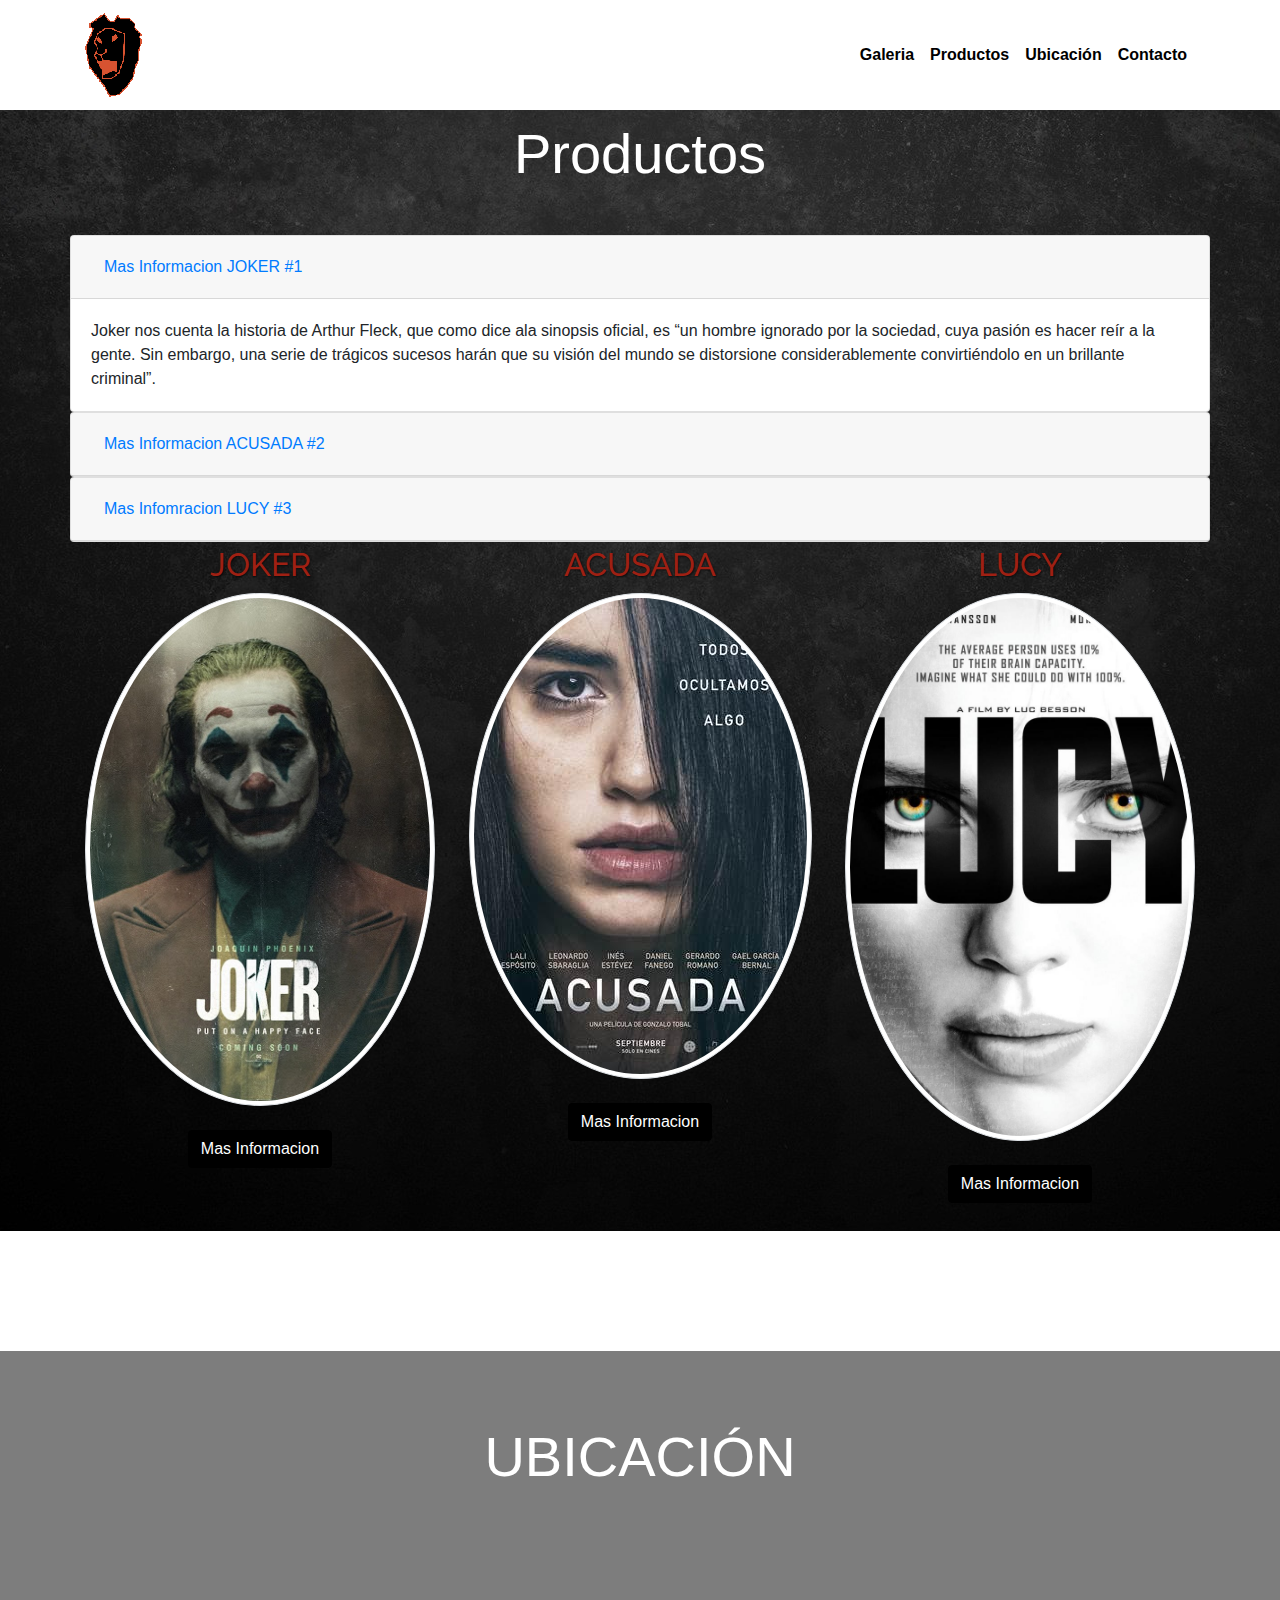
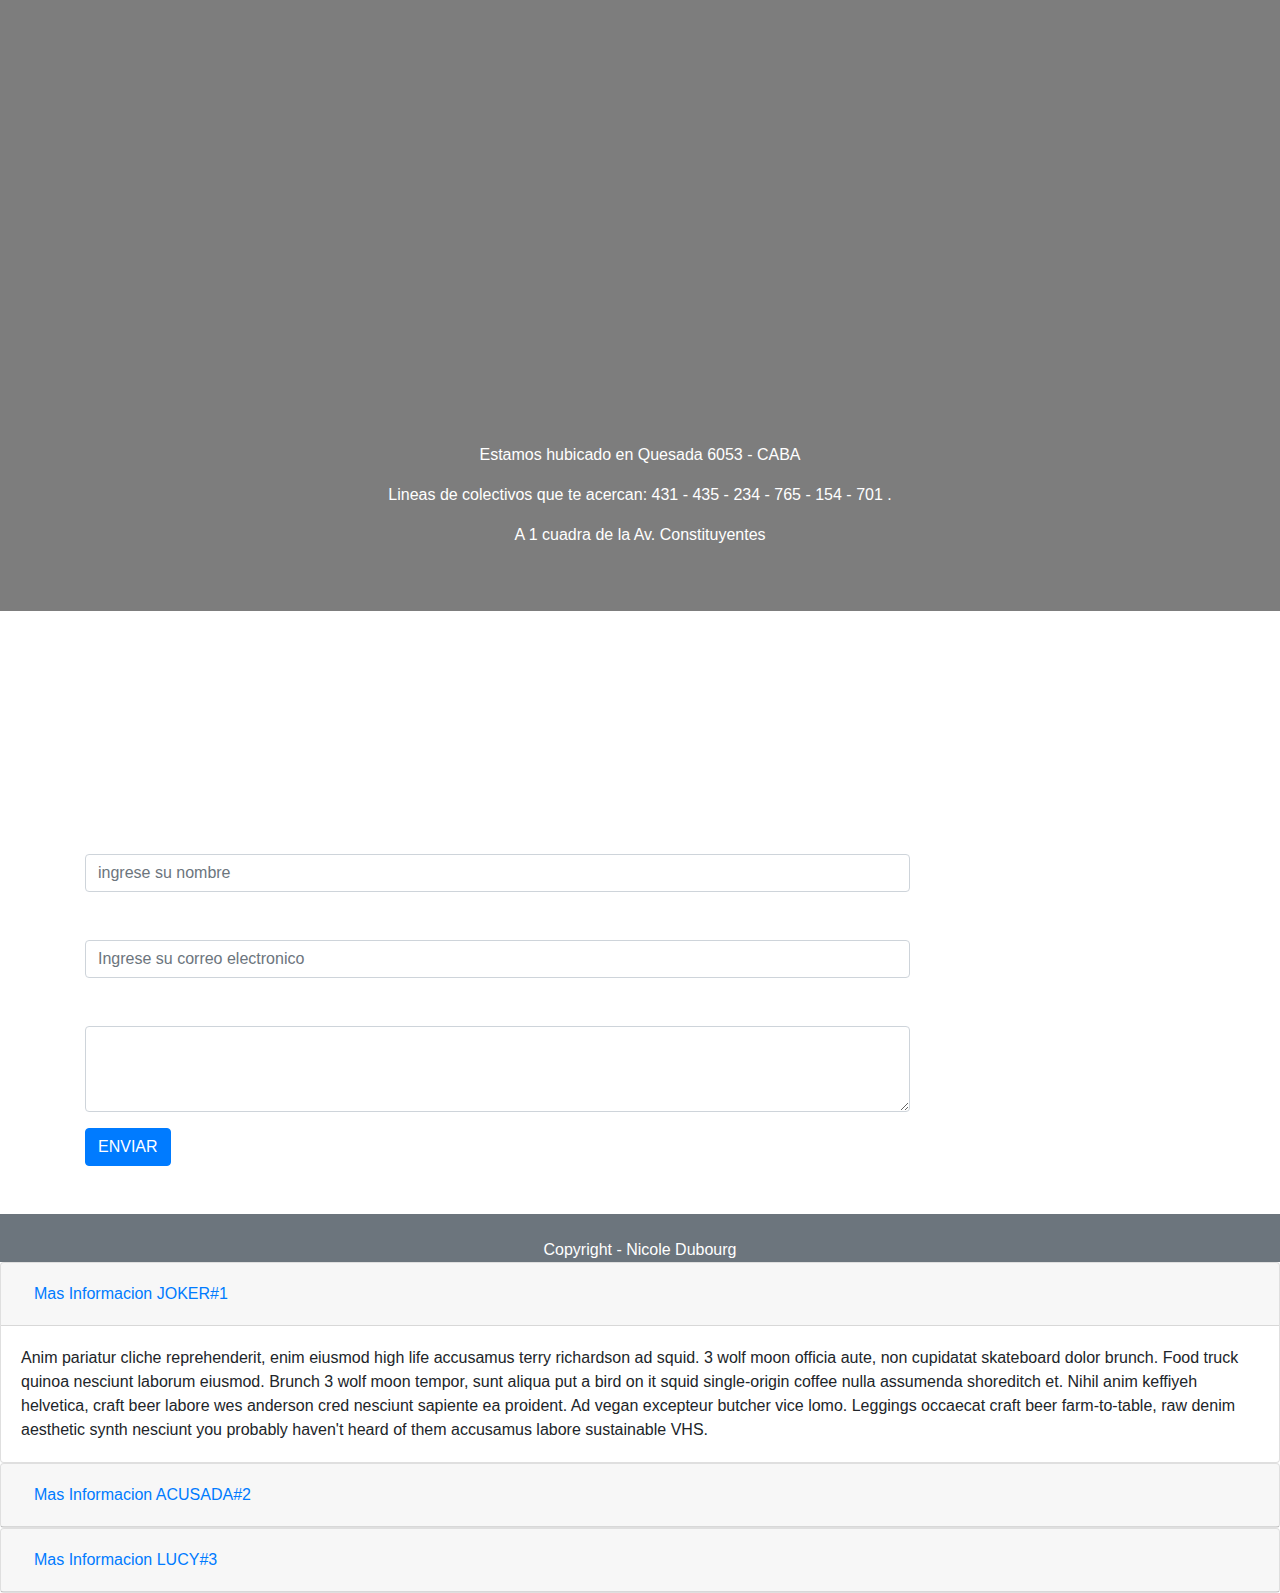
==== TP 2 Dubourg/index.html @ bc52ff9c "Add files via upload" ====
<!DOCTYPE html>
<html lang="en">

<head>
    <meta charset="UTF-8">
    <title>Cinema Produccion</title>
    <meta name="viewport" content="width=device-width, initial-scale=1, shrink-to-fit=no">
    <!-- Bootstrap CSS -->
    <link rel="stylesheet" href="css/bootstrap.min.css">



    <link href="https://fonts.googleapis.com/css?family=Raleway&display=swap" rel="stylesheet">

    <!-- Link to your css file -->
    <link rel="stylesheet" href="estilos.css">

</head>

<body>
    <header>
        <nav class="navbar navbar-expand-md navbar-light bg-dark fixed-top">
            <div class="container">
                <a class="navbar-brand" href="#">
                    <img class="img-fluid" src="imagenes/logo.png" alt="">

                </a>
                <button class="navbar-toggler" type="button" data-toggle="collapse" data-target="#navbarResponsive" aria-controls="navbarResponsive" aria-expanded="false" aria-label="Toggle navigation">
                    <span class="navbar-toggler-icon"></span>
                </button>
                <div class="collapse navbar-collapse" id="navbarResponsive">
                    <ul class="navbar-nav ml-auto">
                        <li class="nav-item">
                            <a class="nav-link" href="#carousel">Galeria</a>
                        </li>
                        <li class="nav-item">
                            <a class="nav-link" href="#productos">Productos</a>
                        </li>
                        <li class="nav-item">
                            <a class="nav-link" href="#ubicacion">Ubicación</a>
                        </li>
                        <li class="nav-item">
                            <a class="nav-link" href="#contacto">Contacto</a>
                        </li>
                    </ul>
                </div>
            </div>
        </nav>
    </header>




    <!------------------------------------------------------- SLIDER ----------------------------------------------------------->

    <div id="carousel" class="carousel slide" data-ride="carousel">
        <ol class="carousel-indicators">
            <li data-target="#carousel" data-slide-to="0" class="active"></li>
            <li data-target="#carousel" data-slide-to="1"></li>
            <li data-target="#carousel" data-slide-to="2"></li>
            <li data-target="#carousel" data-slide-to="3"></li>
            <li data-target="#carousel" data-slide-to="4"></li>
            <li data-target="#carousel" data-slide-to="5"></li>
            <li data-target="#carousel" data-slide-to="6"></li>
            <li data-target="#carousel" data-slide-to="7"></li>
        </ol>
        <div class="carousel-inner">
            <div class="carousel-item active">
                <img class="d-block w-100" src="imagenes/slider/1.png" alt="First slide">
                <div class="carousel-caption d-none d-md-block">

                </div>
            </div>
            <div class="carousel-item">
                <img class="d-block w-100" src="imagenes/slider/2.png" alt="Second slide">
                <div class="carousel-caption d-none d-md-block">

                </div>
            </div>
            <div class="carousel-item">
                <img class="d-block w-100" src="imagenes/slider/3.png" alt="Third slide">
                <div class="carousel-caption d-none d-md-block">

                </div>
            </div>

            <div class="carousel-item">
                <img class="d-block w-100" src="imagenes/slider/4.png" alt="Third slide">
                <div class="carousel-caption d-none d-md-block">

                </div>
            </div>
            <div class="carousel-item">
                <img class="d-block w-100" src="imagenes/slider/5.png" alt="Third slide">
                <div class="carousel-caption d-none d-md-block">

                </div>
            </div>
            <div class="carousel-item">
                <img class="d-block w-100" src="imagenes/slider/6.png" alt="Third slide">
                <div class="carousel-caption d-none d-md-block">

                </div>
            </div>
            <div class="carousel-item">
                <img class="d-block w-100" src="imagenes/slider/7.png" alt="Third slide">
                <div class="carousel-caption d-none d-md-block">

                </div>
            </div>
            <div class="carousel-item">
                <img class="d-block w-100" src="imagenes/slider/8.png" alt="Third slide">
                <div class="carousel-caption d-none d-md-block">

                </div>
            </div>
            <div class="carousel-item">
                <img class="d-block w-100" src="imagenes/slider/9.png" alt="Third slide">
                <div class="carousel-caption d-none d-md-block">

                </div>
            </div>
        </div>
        <a class="carousel-control-prev" href="#carousel" role="button" data-slide="prev">
            <span class="carousel-control-prev-icon" aria-hidden="true"></span>
            <span class="sr-only">Previous</span>
        </a>
        <a class="carousel-control-next" href="#carousel" role="button" data-slide="next">
            <span class="carousel-control-next-icon" aria-hidden="true"></span>
            <span class="sr-only">Next</span>
        </a>
    </div>

    <!-------------------------------------------------------------------------------------------------------------------------->



    <main>


        <!------------------------------------------------------- Productos -------------------------------------------------------->
        <section id="productos">
            <div class="container mb-5 pb-5">
                <div class="row mt-5">
                    <div class="col mt-5">
                        <h1 class="display-4 mb-5 text-center ">Productos</h1>
                    </div>
                </div>


                <div class="row">

                    <div id="accordion">
                        <div class="card">
                          <div class="card-header" id="headingOne">
                            <h5 class="mb-0">
                              <button class="btn btn-link" data-toggle="collapse" data-target="#collapseOne" aria-expanded="true" aria-controls="collapseOne">
                                Mas Informacion JOKER #1
                              </button>
                            </h5>
                          </div>
                      
                          <div id="collapseOne" class="collapse show" aria-labelledby="headingOne" data-parent="#accordion">
                            <div class="card-body">
                                Joker nos cuenta la historia de Arthur Fleck, que como dice ala sinopsis oficial, es “un hombre ignorado por la sociedad, cuya pasión es hacer reír a la gente. Sin embargo, una serie de trágicos sucesos harán que su visión del mundo se distorsione considerablemente convirtiéndolo en un brillante criminal”.
                            </div>
                          </div>
                        </div>
                        <div class="card">
                          <div class="card-header" id="headingTwo">
                            <h5 class="mb-0">
                              <button class="btn btn-link collapsed" data-toggle="collapse" data-target="#collapseTwo" aria-expanded="false" aria-controls="collapseTwo">
                                Mas Informacion ACUSADA #2
                              </button>
                            </h5>
                          </div>
                          <div id="collapseTwo" class="collapse" aria-labelledby="headingTwo" data-parent="#accordion">
                            <div class="card-body">
                                "Acusada" cuenta la historia de Dolores Dreier, quien vive la vida de una joven estudiante hasta que su mejor amiga es brutalmente asesinada. Dos años después, ella es la única acusada por el crimen en un caso de gran exposición mediática que la ha puesto en el centro de la escena: todo el mundo tiene una opinión acerca de su inocencia o culpabilidad.
                            </div>
                          </div>
                        </div>
                        <div class="card">
                          <div class="card-header" id="headingThree">
                            <h5 class="mb-0">
                              <button class="btn btn-link collapsed" data-toggle="collapse" data-target="#collapseThree" aria-expanded="false" aria-controls="collapseThree">
                                Mas Infomracion LUCY #3
                              </button>
                            </h5>
                          </div>
                          <div id="collapseThree" class="collapse" aria-labelledby="headingThree" data-parent="#accordion">
                            <div class="card-body">
                                Lucy es una joven que ejerce de "mula", se dedica a ocultar droga en su cuerpo para narcotraficantes. Pero un día, inesperadamente, una de las bolsas de droga que transporta se rompe y su sistema absorbe dichos estupefacientes.
                            </div>
                          </div>
                        </div>
                      </div>
                    <div class="col-md-12 mb-5 col-lg-4 col-xl-4 py-1">
                        <div>
                            <h2 class="text-center">JOKER</h2>
                        </div>

                        <div class="d-block text-center m-auto pb-4">
                            <a>
                                <img class="m-auto img-fluid rounded-circle img-thumbnail" src="imagenes/producto1.jpg" alt="image">
                            </a>
                        </div>

                        <div>

                            <a href="#descripcion1">
                            <button id="boton1" type="button" class="text-center mt-5 btn btn-primary d-block m-auto" data-toggle="modal" data-target="#boss" href="">Mas Informacion</button></a>
                            <div class="modal fade" id="boss" tabindex="-1" role="dialog" aria-labelledby="exampleModalLabel" aria-hidden="true">
                                <div class="modal-dialog" role="document">
                                    <div class="modal-content ">
                                        <div class="modal-header">
                                            <h5 class="modal-title" id="exampleModalLabel">STRATEGY</h5>
                                            <button type="button" class="close" data-dismiss="modal" aria-label="Close"><span aria-hidden="true">&times;</span></button>
                                        </div>
                                        <div id="descripcion1" class="text-center modal-body">
                                            <p>Pelicula joker</p>
                                           
                                        </div>

                                    </div>
                                </div>
                            </div>

                        </div>

                    </div><!-- fin enlace con img -->




                    <div class="col-md-12 mb-5 col-lg-4 col-xl-4 py-1">
                        <div>
                            <h2 class="text-center ">ACUSADA</h2>
                        </div>

                        <div class="d-block text-center m-auto pb-4">
                            <a href="">
                                <img class="img-fluid rounded-circle img-thumbnail" src="imagenes/PRODUCTO2.jpg" alt="image">
                            </a>
                        </div>

                        <div>
                            <button id="boton2" type="button" class="text-center mt-5 btn btn-primary d-block m-auto" data-toggle="modal" data-target="#classic">Mas Informacion</button>
                            <div class="modal fade" id="confort" tabindex="-1" role="dialog" aria-labelledby="exampleModalLabel" aria-hidden="true">
                                <div class="modal-dialog" role="document">
                                    <div class="modal-content">
                                        <div class="modal-header">
                                            <h5 class="modal-title" id="exampleModalLabel">SHOOTER</h5>
                                            <button type="button" class="close" data-dismiss="modal" aria-label="Close"><span aria-hidden="true">&times;</span></button>
                                        </div>
                                        <div id="descripcion2" class="text-center modal-body">
                                            <p>Call Of Duty</p>
                                            <p>GTA 5</p>
                                            <p>Battlefield 5</p>
                                            <p>PUBG</p>

                                        </div>

                                    </div>
                                </div>
                            </div>

                        </div>

                    </div><!-- fin enlace con img -->





                    <div class="col-md-12 mb-5 col-lg-4 col-xl-4 py-1">

                        <div>
                            <h2 class="text-center ">LUCY</h2>
                        </div>
                        <div class="d-block text-center m-auto pb-4">
                            <a href="">
                                <img class="img-fluid rounded-circle img-thumbnail" src="imagenes/producto3.jpg" alt="image">
                            </a>
                        </div>

                        <div>
                            <button id="boton3" type="button" class="text-center mt-5 btn btn-primary d-block m-auto" data-toggle="modal" data-target="#origin">Mas Informacion</button>
                            <div class="modal fade" id="viajero" tabindex="-1" role="dialog" aria-labelledby="exampleModalLabel" aria-hidden="true">
                                <div class="modal-dialog" role="document">
                                    <div class="modal-content">
                                        <div class="modal-header">
                                            <h5 class="modal-title" id="exampleModalLabel">RPG</h5>
                                            <button type="button" class="close" data-dismiss="modal" aria-label="Close"><span aria-hidden="true">&times;</span></button>
                                        </div>
                                        <div id="descripcion3" class="text-center modal-body">
                                            <p>Witcher 3</p>
                                            <p>Assasins Creed</p>
                                            <p>Batman Arkham City</p>
                                        </div>

                                    </div>
                                </div>
                            </div>

                        </div>
                    </div><!-- fin enlace con img -->

                </div><!-- fin row 2-->
            </div><!-- fin container -->
        </section>

        <!-------------------------------------------------------------------------------------------------------------------------->

        <!------------------------------------------------------- UBICACION -------------------------------------------------------->

        <section id="ubicacion">
            <div class="col pt-4 mt-5">
                <h1 class="display-4 text-center mt-5 mb-5">UBICACIÓN</h1>
            </div><!-- fin 1er row -->


            <div class="container">

                <div>
                    <iframe src="https://www.google.com/maps/embed?pb=!1m18!1m12!1m3!1d3285.1878147425746!2d-58.50329878477107!3d-34.57411398046717!2m3!1f0!2f0!3f0!3m2!1i1024!2i768!4f13.1!3m3!1m2!1s0x95bcb6565c9a8733%3A0x7a74c67df5778616!2sQuesada%206053%2C%20C1431ADC%20CABA!5e0!3m2!1ses-419!2sar!4v1575264594052!5m2!1ses-419!2sar" width="600" height="450" frameborder="0" style="border:0;" allowfullscreen=""></iframe>
                </div>
                <div class="text-center mt-5 pb-5">
                    <p>Estamos hubicado en Quesada 6053 - CABA </p>
                    <p>Lineas de colectivos que te acercan: 431 - 435 - 234 - 765 - 154 - 701 .</p>
                    <p>A 1 cuadra de la Av. Constituyentes</p>
                </div>
            </div>



        </section>

        <!-------------------------------------------------------------------------------------------------------------------------->


        <!------------------------------------------------------- CONTACTO -------------------------------------------------------->




        <section id="contacto">
            <div class="container">
                <div class="row">
                    <div class="col mt-5">
                        <h1 class="display-4 text-center mt-5">CONTACTO</h1>
                        <p class="text-center">Dejanos tu consulta o contactos y enterate mas a traves de nuestras redes sociales</p>
                    </div><!-- fin 1er row -->
                </div>
                <div class="row">
                    <div class="col-md-9 mb-5">
                        <form method="post" enctype="multipart/form-data">
                            <div class="form-group">
                                <label for="exampleFormControlInput1">Nombre</label>
                                <input type="text" class="form-control" id="exampleFormControlInput1" placeholder="ingrese su nombre">
                            </div>
                            <div class="form-group">
                                <label for="exampleInputEmail1">Direccion de correo electrónico</label>
                                <input type="email" class="form-control" id="exampleInputEmail1" aria-describedby="emailHelp" placeholder="Ingrese su correo electronico">
                            </div>
                            <div class="form-group">
                                <label for="exampleFormControlTextarea1">Mensaje</label>
                                <textarea class="form-control" id="exampleFormControlTextarea1" rows="3"></textarea>
                            </div>
                            <button type="submit" class="btn btn-primary">ENVIAR</button>
                        </form>

                    </div>

                  


                </div>
            </div><!-- fin 2da row -->

        </section>

        <!-------------------------------------------------------------------------------------------------------------------------->



        <!------------------------------------------------------- FOOTER -------------------------------------------------------->




        <footer class="bg-secondary pt-4">
            <div class="container">
                
                <div class="row">
                    <div class="col">
                        <p class="text-center text-white m-auto">Copyright - Nicole Dubourg</p>
                    </div>
                </div>
            </div>
        </footer>


        <!-------------------------------------------------------------------------------------------------------------------------->

        <div id="accordion">
            <div class="card">
              <div class="card-header" id="headingOne">
                <h5 class="mb-0">
                  <button class="btn btn-link" data-toggle="collapse" data-target="#collapseOne" aria-expanded="true" aria-controls="collapseOne">
                     Mas Informacion JOKER#1
                  </button>
                </h5>
              </div>
          
              <div id="collapseOne" class="collapse show" aria-labelledby="headingOne" data-parent="#accordion">
                <div class="card-body">
                  Anim pariatur cliche reprehenderit, enim eiusmod high life accusamus terry richardson ad squid. 3 wolf moon officia aute, non cupidatat skateboard dolor brunch. Food truck quinoa nesciunt laborum eiusmod. Brunch 3 wolf moon tempor, sunt aliqua put a bird on it squid single-origin coffee nulla assumenda shoreditch et. Nihil anim keffiyeh helvetica, craft beer labore wes anderson cred nesciunt sapiente ea proident. Ad vegan excepteur butcher vice lomo. Leggings occaecat craft beer farm-to-table, raw denim aesthetic synth nesciunt you probably haven't heard of them accusamus labore sustainable VHS.
                </div>
              </div>
            </div>
            <div class="card">
              <div class="card-header" id="headingTwo">
                <h5 class="mb-0">
                  <button class="btn btn-link collapsed" data-toggle="collapse" data-target="#collapseTwo" aria-expanded="false" aria-controls="collapseTwo">
                   Mas Informacion ACUSADA#2
                  </button>
                </h5>
              </div>
              <div id="collapseTwo" class="collapse" aria-labelledby="headingTwo" data-parent="#accordion">
                <div class="card-body">
                  Anim pariatur cliche reprehenderit, enim eiusmod high life accusamus terry richardson ad squid. 3 wolf moon officia aute, non cupidatat skateboard dolor brunch. Food truck quinoa nesciunt laborum eiusmod. Brunch 3 wolf moon tempor, sunt aliqua put a bird on it squid single-origin coffee nulla assumenda shoreditch et. Nihil anim keffiyeh helvetica, craft beer labore wes anderson cred nesciunt sapiente ea proident. Ad vegan excepteur butcher vice lomo. Leggings occaecat craft beer farm-to-table, raw denim aesthetic synth nesciunt you probably haven't heard of them accusamus labore sustainable VHS.
                </div>
              </div>
            </div>
            <div class="card">
              <div class="card-header" id="headingThree">
                <h5 class="mb-0">
                  <button class="btn btn-link collapsed" data-toggle="collapse" data-target="#collapseThree" aria-expanded="false" aria-controls="collapseThree">
                    Mas Informacion LUCY#3
                  </button>
                </h5>
              </div>
              <div id="collapseThree" class="collapse" aria-labelledby="headingThree" data-parent="#accordion">
                <div class="card-body">
                  Anim pariatur cliche reprehenderit, enim eiusmod high life accusamus terry richardson ad squid. 3 wolf moon officia aute, non cupidatat skateboard dolor brunch. Food truck quinoa nesciunt laborum eiusmod. Brunch 3 wolf moon tempor, sunt aliqua put a bird on it squid single-origin coffee nulla assumenda shoreditch et. Nihil anim keffiyeh helvetica, craft beer labore wes anderson cred nesciunt sapiente ea proident. Ad vegan excepteur butcher vice lomo. Leggings occaecat craft beer farm-to-table, raw denim aesthetic synth nesciunt you probably haven't heard of them accusamus labore sustainable VHS.
                </div>
              </div>
            </div>
          </div>

        <!-- jQuery first, then Popper.js, then Bootstrap JS -->
        <!-- do not forget download jquery (http://jquery.com/download/)-->
        <script src="js/jquery-3.4.1.min.js"></script>
        <!-- Bootstrap bundle for full components support -->
        <script src="js/bootstrap.bundle.min.js"></script>
    </main>

</body>

</html>
---- TP 2 Dubourg/estilos.css ----
#productos {
    background-color: rgba(0, 0, 0, 0);
}

body {

    background: url(imagenes/fondo.jpg) no-repeat center center fixed;

}

#productos h2 {
    font-family: 'Raleway', sans-serif;
    color: rgb(159, 32, 19);
    text-align: center;
    font-size: 2rem;
    text-shadow: 1px 1px 2px rgba(0, 0, 0, 0.61);
    font-size: 2rem;
}


#productos .btn-primary {
    background-color: rgb(0, 0, 0);
    border-color: rgb(0, 0, 0);
}

.navbar-light {
    background-color: white !important;

}

#ubicacion {
    background-color: rgba(82, 82, 82, 0.75);
    color: white;
}




#productos h1 {
    color: rgb(255, 255, 255);
}

.navbar-light li a {

    color: black !important;
    font-size: 1rem;
    font-weight: bold;
}

h1 {
    color: rgb(259, 259, 259);
}



li {
    list-style: none;
}

iframe {
    width: 100%;

}

#contacto {
    color: white;
}
boton1{
    
}
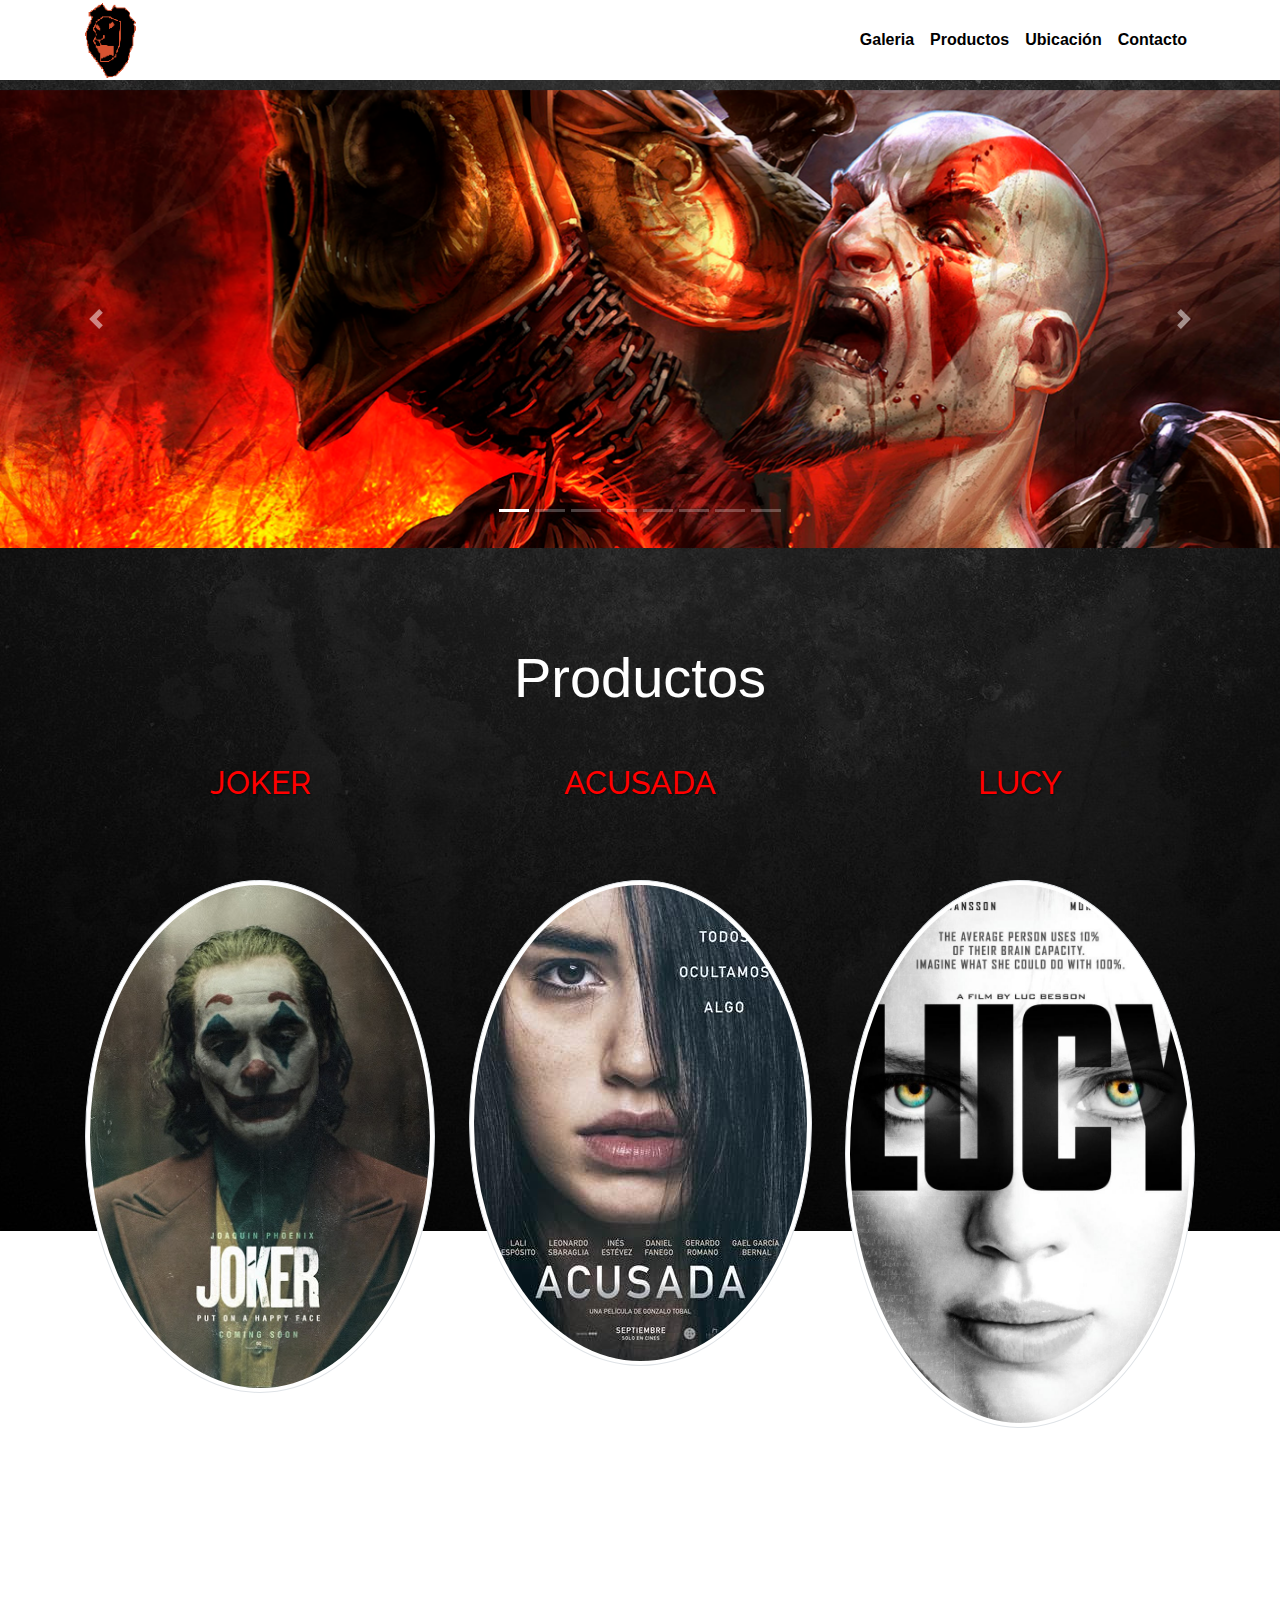
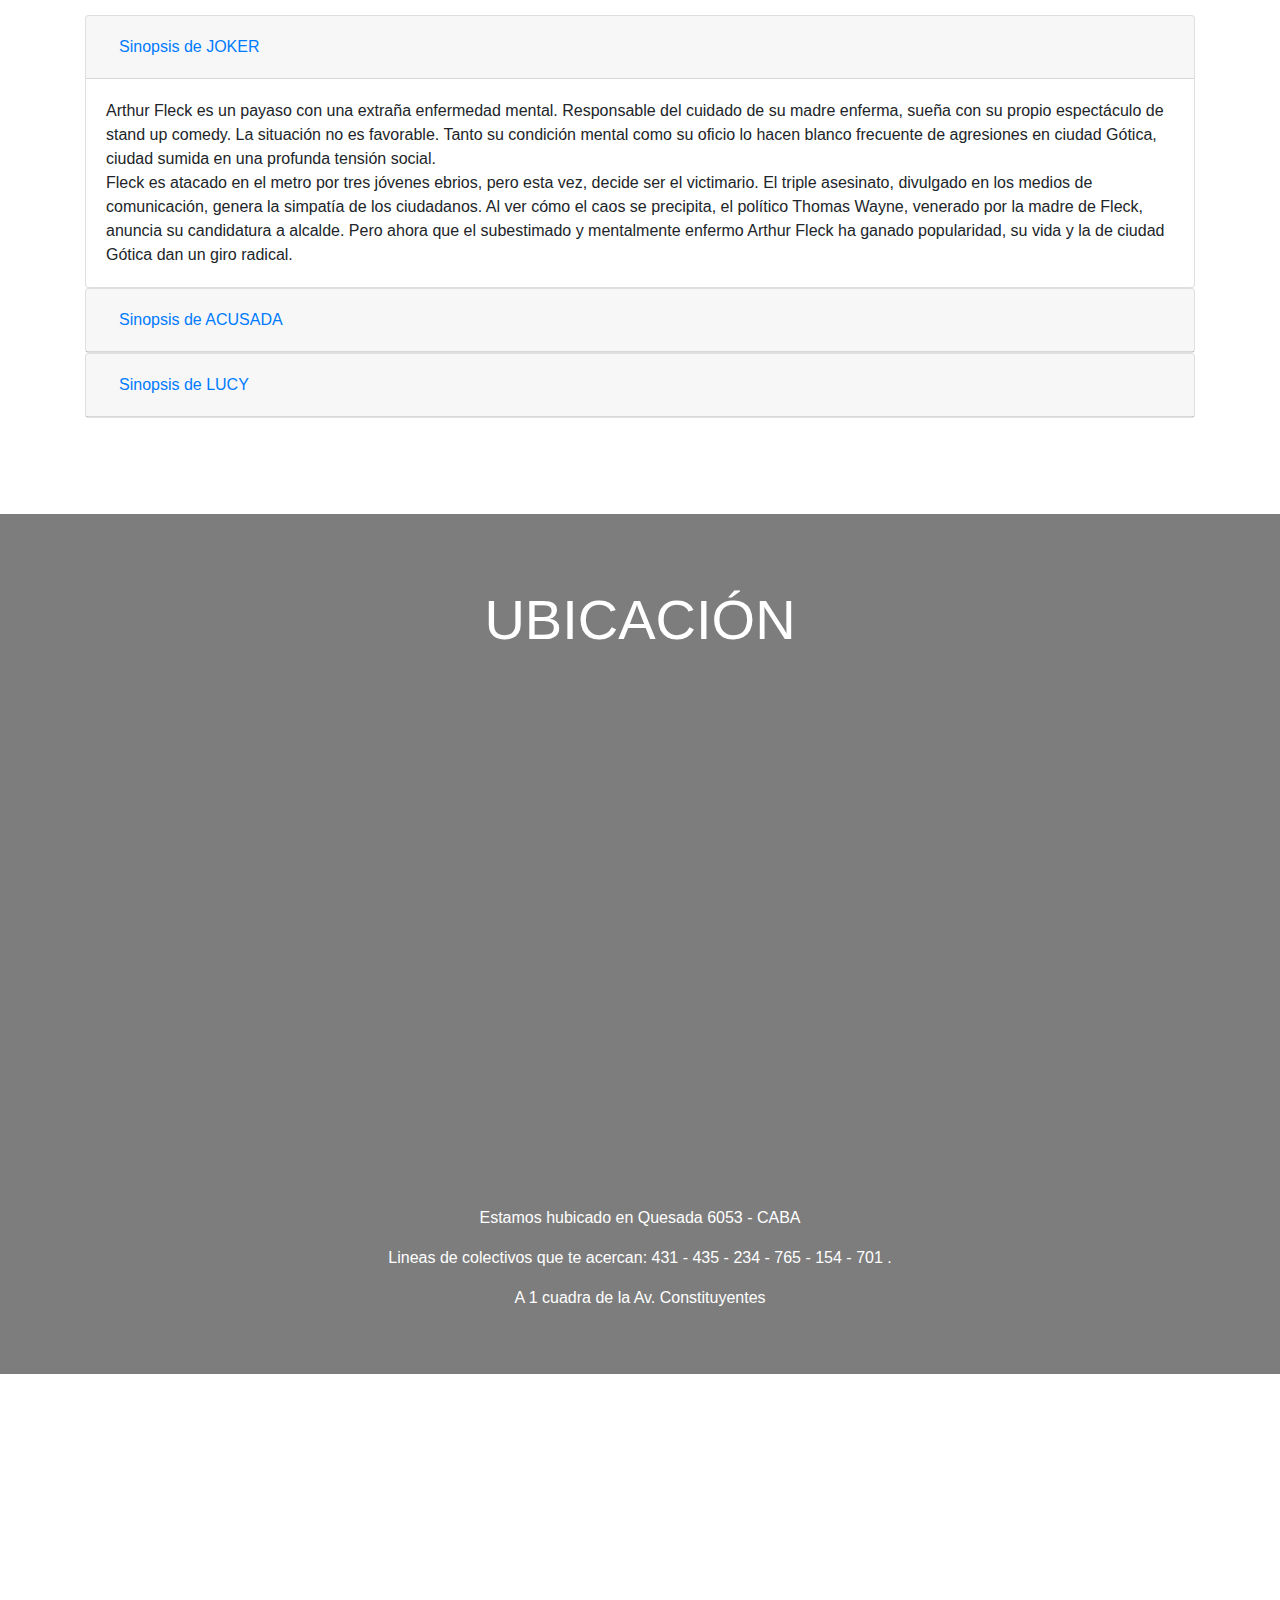
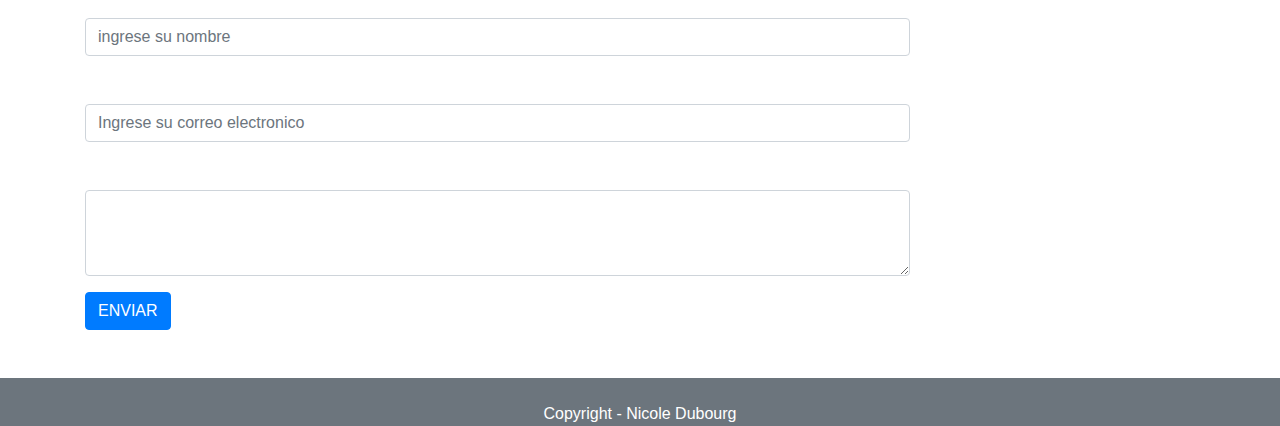
==== commit be217fd2: "Merge c2775a704163f05580303d76e824ff7d981f2aa6 into bc52ff9c3928c866b2c8d648dfca3f0743dc0f36" ====
--- a/TP 2 Dubourg/index.html
+++ b/TP 2 Dubourg/index.html
@@ -7,6 +7,7 @@
     <meta name="viewport" content="width=device-width, initial-scale=1, shrink-to-fit=no">
     <!-- Bootstrap CSS -->
     <link rel="stylesheet" href="css/bootstrap.min.css">
+    <link rel="stylesheet" href="https://maxcdn.bootstrapcdn.com/bootstrap/4.0.0/css/bootstrap.min.css" integrity="sha384-Gn5384xqQ1aoWXA+058RXPxPg6fy4IWvTNh0E263XmFcJlSAwiGgFAW/dAiS6JXm" crossorigin="anonymous">
 
 
 
@@ -22,7 +23,7 @@
         <nav class="navbar navbar-expand-md navbar-light bg-dark fixed-top">
             <div class="container">
                 <a class="navbar-brand" href="#">
-                    <img class="img-fluid" src="imagenes/logo.png" alt="">
+                    <img class="img-fluid" id="logo" src="imagenes/logo.png" alt="">
 
                 </a>
                 <button class="navbar-toggler" type="button" data-toggle="collapse" data-target="#navbarResponsive" aria-controls="navbarResponsive" aria-expanded="false" aria-label="Toggle navigation">
@@ -66,23 +67,13 @@
         </ol>
         <div class="carousel-inner">
             <div class="carousel-item active">
-                <img class="d-block w-100" src="imagenes/slider/1.png" alt="First slide">
-                <div class="carousel-caption d-none d-md-block">
-
-                </div>
-            </div>
-            <div class="carousel-item">
-                <img class="d-block w-100" src="imagenes/slider/2.png" alt="Second slide">
-                <div class="carousel-caption d-none d-md-block">
-
-                </div>
-            </div>
-            <div class="carousel-item">
-                <img class="d-block w-100" src="imagenes/slider/3.png" alt="Third slide">
-                <div class="carousel-caption d-none d-md-block">
-
-                </div>
-            </div>
+                <img class="d-block w-100" src="imagenes/slider/2.png" alt="First slide">
+                <div class="carousel-caption d-none d-md-block">
+
+                </div>
+            </div>
+            
+            
 
             <div class="carousel-item">
                 <img class="d-block w-100" src="imagenes/slider/4.png" alt="Third slide">
@@ -150,66 +141,22 @@
 
                 <div class="row">
 
-                    <div id="accordion">
-                        <div class="card">
-                          <div class="card-header" id="headingOne">
-                            <h5 class="mb-0">
-                              <button class="btn btn-link" data-toggle="collapse" data-target="#collapseOne" aria-expanded="true" aria-controls="collapseOne">
-                                Mas Informacion JOKER #1
-                              </button>
-                            </h5>
-                          </div>
-                      
-                          <div id="collapseOne" class="collapse show" aria-labelledby="headingOne" data-parent="#accordion">
-                            <div class="card-body">
-                                Joker nos cuenta la historia de Arthur Fleck, que como dice ala sinopsis oficial, es “un hombre ignorado por la sociedad, cuya pasión es hacer reír a la gente. Sin embargo, una serie de trágicos sucesos harán que su visión del mundo se distorsione considerablemente convirtiéndolo en un brillante criminal”.
-                            </div>
-                          </div>
-                        </div>
-                        <div class="card">
-                          <div class="card-header" id="headingTwo">
-                            <h5 class="mb-0">
-                              <button class="btn btn-link collapsed" data-toggle="collapse" data-target="#collapseTwo" aria-expanded="false" aria-controls="collapseTwo">
-                                Mas Informacion ACUSADA #2
-                              </button>
-                            </h5>
-                          </div>
-                          <div id="collapseTwo" class="collapse" aria-labelledby="headingTwo" data-parent="#accordion">
-                            <div class="card-body">
-                                "Acusada" cuenta la historia de Dolores Dreier, quien vive la vida de una joven estudiante hasta que su mejor amiga es brutalmente asesinada. Dos años después, ella es la única acusada por el crimen en un caso de gran exposición mediática que la ha puesto en el centro de la escena: todo el mundo tiene una opinión acerca de su inocencia o culpabilidad.
-                            </div>
-                          </div>
-                        </div>
-                        <div class="card">
-                          <div class="card-header" id="headingThree">
-                            <h5 class="mb-0">
-                              <button class="btn btn-link collapsed" data-toggle="collapse" data-target="#collapseThree" aria-expanded="false" aria-controls="collapseThree">
-                                Mas Infomracion LUCY #3
-                              </button>
-                            </h5>
-                          </div>
-                          <div id="collapseThree" class="collapse" aria-labelledby="headingThree" data-parent="#accordion">
-                            <div class="card-body">
-                                Lucy es una joven que ejerce de "mula", se dedica a ocultar droga en su cuerpo para narcotraficantes. Pero un día, inesperadamente, una de las bolsas de droga que transporta se rompe y su sistema absorbe dichos estupefacientes.
-                            </div>
-                          </div>
-                        </div>
-                      </div>
+                    
                     <div class="col-md-12 mb-5 col-lg-4 col-xl-4 py-1">
                         <div>
-                            <h2 class="text-center">JOKER</h2>
+                            <h2 class="text-center "><a href="#llamar0">JOKER</a></h2>
                         </div>
 
                         <div class="d-block text-center m-auto pb-4">
-                            <a>
+                            <a href="#llamar0">
                                 <img class="m-auto img-fluid rounded-circle img-thumbnail" src="imagenes/producto1.jpg" alt="image">
                             </a>
                         </div>
 
                         <div>
 
-                            <a href="#descripcion1">
-                            <button id="boton1" type="button" class="text-center mt-5 btn btn-primary d-block m-auto" data-toggle="modal" data-target="#boss" href="">Mas Informacion</button></a>
+                            
+                            <!--<button id="boton1" type="button" class="text-center mt-5 btn btn-primary d-block m-auto" data-toggle="modal" data-target="#boss" href="">Mas Informacion</button>
                             <div class="modal fade" id="boss" tabindex="-1" role="dialog" aria-labelledby="exampleModalLabel" aria-hidden="true">
                                 <div class="modal-dialog" role="document">
                                     <div class="modal-content ">
@@ -217,14 +164,14 @@
                                             <h5 class="modal-title" id="exampleModalLabel">STRATEGY</h5>
                                             <button type="button" class="close" data-dismiss="modal" aria-label="Close"><span aria-hidden="true">&times;</span></button>
                                         </div>
-                                        <div id="descripcion1" class="text-center modal-body">
+                                        <div  class="text-center modal-body">
                                             <p>Pelicula joker</p>
                                            
                                         </div>
 
                                     </div>
                                 </div>
-                            </div>
+                            </div>-->
 
                         </div>
 
@@ -235,17 +182,17 @@
 
                     <div class="col-md-12 mb-5 col-lg-4 col-xl-4 py-1">
                         <div>
-                            <h2 class="text-center ">ACUSADA</h2>
+                            <h2 class="text-center "><a href="#llamar0">ACUSADA</a></h2>
                         </div>
 
                         <div class="d-block text-center m-auto pb-4">
-                            <a href="">
+                            <a href="#llamar0">
                                 <img class="img-fluid rounded-circle img-thumbnail" src="imagenes/PRODUCTO2.jpg" alt="image">
                             </a>
                         </div>
 
                         <div>
-                            <button id="boton2" type="button" class="text-center mt-5 btn btn-primary d-block m-auto" data-toggle="modal" data-target="#classic">Mas Informacion</button>
+                            <!--<button id="boton2" type="button" class="text-center mt-5 btn btn-primary d-block m-auto" data-toggle="modal" data-target="#classic">Mas Informacion</button>
                             <div class="modal fade" id="confort" tabindex="-1" role="dialog" aria-labelledby="exampleModalLabel" aria-hidden="true">
                                 <div class="modal-dialog" role="document">
                                     <div class="modal-content">
@@ -263,7 +210,7 @@
 
                                     </div>
                                 </div>
-                            </div>
+                            </div>-->
 
                         </div>
 
@@ -276,16 +223,16 @@
                     <div class="col-md-12 mb-5 col-lg-4 col-xl-4 py-1">
 
                         <div>
-                            <h2 class="text-center ">LUCY</h2>
+                            <h2 class="text-center "><a href="#llamar0">LUCY</a></h2>
                         </div>
                         <div class="d-block text-center m-auto pb-4">
-                            <a href="">
+                            <a href="#llamar0">
                                 <img class="img-fluid rounded-circle img-thumbnail" src="imagenes/producto3.jpg" alt="image">
                             </a>
                         </div>
 
                         <div>
-                            <button id="boton3" type="button" class="text-center mt-5 btn btn-primary d-block m-auto" data-toggle="modal" data-target="#origin">Mas Informacion</button>
+                            <!--<button id="boton3" type="button" class="text-center mt-5 btn btn-primary d-block m-auto" data-toggle="modal" data-target="#origin">Mas Informacion</button>
                             <div class="modal fade" id="viajero" tabindex="-1" role="dialog" aria-labelledby="exampleModalLabel" aria-hidden="true">
                                 <div class="modal-dialog" role="document">
                                     <div class="modal-content">
@@ -301,12 +248,63 @@
 
                                     </div>
                                 </div>
-                            </div>
+                            </div> -->
 
                         </div>
                     </div><!-- fin enlace con img -->
 
                 </div><!-- fin row 2-->
+                <div id="llamar0">
+                    <div id="accordion">
+                        <div class="card">
+                        <div class="card-header" id="headingOne">
+                            <h5 class="mb-0">
+                            <button class="btn btn-link" data-toggle="collapse" data-target="#collapseOne" aria-expanded="true" aria-controls="collapseOne">
+                                Sinopsis de JOKER
+                            </button>
+                            </h5>
+                        </div>
+                    
+                        <div id="collapseOne" class="collapse show" aria-labelledby="headingOne" data-parent="#accordion">
+                            <div class="card-body">
+                                Arthur Fleck es un payaso con una extraña enfermedad mental. Responsable del cuidado de su madre enferma, sueña con su propio espectáculo de stand up comedy. La situación no es favorable. Tanto su condición mental como su oficio lo hacen blanco frecuente de agresiones en ciudad Gótica, ciudad sumida en una profunda tensión social. <br>
+
+                                Fleck es atacado en el metro por tres jóvenes ebrios, pero esta vez, decide ser el victimario. El triple asesinato, divulgado en los medios de comunicación, genera la simpatía de los ciudadanos. Al ver cómo el caos se precipita, el político Thomas Wayne, venerado por la madre de Fleck, anuncia su candidatura a alcalde. Pero ahora que el subestimado y mentalmente enfermo Arthur Fleck ha ganado popularidad, su vida y la de ciudad Gótica dan un giro radical.
+                            </div>
+                        </div>
+                        </div>
+                        <div class="card">
+                        <div class="card-header" id="headingTwo">
+                            <h5 class="mb-0">
+                            <button class="btn btn-link collapsed" data-toggle="collapse" data-target="#collapseTwo" aria-expanded="false" aria-controls="collapseTwo">
+                                Sinopsis de ACUSADA
+                            </button>
+                            </h5>
+                        </div>
+                        <div id="collapseTwo" class="collapse" aria-labelledby="headingTwo" data-parent="#accordion">
+                            <div class="card-body">
+                                Dolores Dreier vive la vida de una joven estudiante hasta que su mejor amiga es brutalmente asesinada. <br> Dos años después, ella es la única acusada por el crimen en un caso de gran exposición mediática que la ha puesto en el centro de la escena: todo el mundo tiene una opinión acerca de su inocencia o culpabilidad. Dolores se prepara para el juicio aislada en su casa, mientras la familia Dreier funciona como un equipo dispuesto a todo para defender a su hija. Pero a medida que el proceso avanza y la presión aumenta, los secretos y la sospecha aparecen en el seno familiar. <br>Acorralada por la evidencia, Dolores deberá enfrentarse a sus propias dudas sobre lo que verdaderamente ocurrió.
+                            </div>
+                        </div>
+                        </div>
+                        <div class="card">
+                        <div class="card-header" id="headingThree">
+                            <h5 class="mb-0">
+                            <button class="btn btn-link collapsed" data-toggle="collapse" data-target="#collapseThree" aria-expanded="false" aria-controls="collapseThree">
+                                Sinopsis de LUCY
+                            </button>
+                            </h5>
+                        </div>
+                        <div id="collapseThree" class="collapse" aria-labelledby="headingThree" data-parent="#accordion">
+                            <div class="card-body">
+                                Lucy, una joven obligada a ejercer de mula de una nueva y potente droga, adquiere de repente enormes poderes sobrenaturales cuando la bolsa de la droga se rompe y los narcóticos entran en contacto con su cuerpo. Entonces, su cerebro comienza a aumentar la capacidad de uso hasta poder ser utilizado al 100%, convirtiéndose en una máquina letal con habilidades extraordinarias.
+                            </div>
+                        </div>
+                        </div>
+                    </div>
+
+
+                </div>
             </div><!-- fin container -->
         </section>
 
@@ -354,7 +352,7 @@
                 </div>
                 <div class="row">
                     <div class="col-md-9 mb-5">
-                        <form method="post" enctype="multipart/form-data">
+                        <form method="POST" enctype="multipart/form-data">
                             <div class="form-group">
                                 <label for="exampleFormControlInput1">Nombre</label>
                                 <input type="text" class="form-control" id="exampleFormControlInput1" placeholder="ingrese su nombre">
@@ -403,59 +401,17 @@
 
         <!-------------------------------------------------------------------------------------------------------------------------->
 
-        <div id="accordion">
-            <div class="card">
-              <div class="card-header" id="headingOne">
-                <h5 class="mb-0">
-                  <button class="btn btn-link" data-toggle="collapse" data-target="#collapseOne" aria-expanded="true" aria-controls="collapseOne">
-                     Mas Informacion JOKER#1
-                  </button>
-                </h5>
-              </div>
-          
-              <div id="collapseOne" class="collapse show" aria-labelledby="headingOne" data-parent="#accordion">
-                <div class="card-body">
-                  Anim pariatur cliche reprehenderit, enim eiusmod high life accusamus terry richardson ad squid. 3 wolf moon officia aute, non cupidatat skateboard dolor brunch. Food truck quinoa nesciunt laborum eiusmod. Brunch 3 wolf moon tempor, sunt aliqua put a bird on it squid single-origin coffee nulla assumenda shoreditch et. Nihil anim keffiyeh helvetica, craft beer labore wes anderson cred nesciunt sapiente ea proident. Ad vegan excepteur butcher vice lomo. Leggings occaecat craft beer farm-to-table, raw denim aesthetic synth nesciunt you probably haven't heard of them accusamus labore sustainable VHS.
-                </div>
-              </div>
-            </div>
-            <div class="card">
-              <div class="card-header" id="headingTwo">
-                <h5 class="mb-0">
-                  <button class="btn btn-link collapsed" data-toggle="collapse" data-target="#collapseTwo" aria-expanded="false" aria-controls="collapseTwo">
-                   Mas Informacion ACUSADA#2
-                  </button>
-                </h5>
-              </div>
-              <div id="collapseTwo" class="collapse" aria-labelledby="headingTwo" data-parent="#accordion">
-                <div class="card-body">
-                  Anim pariatur cliche reprehenderit, enim eiusmod high life accusamus terry richardson ad squid. 3 wolf moon officia aute, non cupidatat skateboard dolor brunch. Food truck quinoa nesciunt laborum eiusmod. Brunch 3 wolf moon tempor, sunt aliqua put a bird on it squid single-origin coffee nulla assumenda shoreditch et. Nihil anim keffiyeh helvetica, craft beer labore wes anderson cred nesciunt sapiente ea proident. Ad vegan excepteur butcher vice lomo. Leggings occaecat craft beer farm-to-table, raw denim aesthetic synth nesciunt you probably haven't heard of them accusamus labore sustainable VHS.
-                </div>
-              </div>
-            </div>
-            <div class="card">
-              <div class="card-header" id="headingThree">
-                <h5 class="mb-0">
-                  <button class="btn btn-link collapsed" data-toggle="collapse" data-target="#collapseThree" aria-expanded="false" aria-controls="collapseThree">
-                    Mas Informacion LUCY#3
-                  </button>
-                </h5>
-              </div>
-              <div id="collapseThree" class="collapse" aria-labelledby="headingThree" data-parent="#accordion">
-                <div class="card-body">
-                  Anim pariatur cliche reprehenderit, enim eiusmod high life accusamus terry richardson ad squid. 3 wolf moon officia aute, non cupidatat skateboard dolor brunch. Food truck quinoa nesciunt laborum eiusmod. Brunch 3 wolf moon tempor, sunt aliqua put a bird on it squid single-origin coffee nulla assumenda shoreditch et. Nihil anim keffiyeh helvetica, craft beer labore wes anderson cred nesciunt sapiente ea proident. Ad vegan excepteur butcher vice lomo. Leggings occaecat craft beer farm-to-table, raw denim aesthetic synth nesciunt you probably haven't heard of them accusamus labore sustainable VHS.
-                </div>
-              </div>
-            </div>
-          </div>
+        
 
         <!-- jQuery first, then Popper.js, then Bootstrap JS -->
-        <!-- do not forget download jquery (http://jquery.com/download/)-->
-        <script src="js/jquery-3.4.1.min.js"></script>
-        <!-- Bootstrap bundle for full components support -->
-        <script src="js/bootstrap.bundle.min.js"></script>
+        <!-- do not forget download jquery (http://jquery.com/download/)
+        <script src="js/jquery-3.4.1.min.js"></script>-->
+        <!-- Bootstrap bundle for full components support 
+        <script src="js/bootstrap.bundle.min.js"></script>-->
     </main>
 
 </body>
-
+<script src="https://code.jquery.com/jquery-3.2.1.slim.min.js" integrity="sha384-KJ3o2DKtIkvYIK3UENzmM7KCkRr/rE9/Qpg6aAZGJwFDMVNA/GpGFF93hXpG5KkN" crossorigin="anonymous"></script>
+<script src="https://cdnjs.cloudflare.com/ajax/libs/popper.js/1.12.9/umd/popper.min.js" integrity="sha384-ApNbgh9B+Y1QKtv3Rn7W3mgPxhU9K/ScQsAP7hUibX39j7fakFPskvXusvfa0b4Q" crossorigin="anonymous"></script>
+<script src="https://maxcdn.bootstrapcdn.com/bootstrap/4.0.0/js/bootstrap.min.js" integrity="sha384-JZR6Spejh4U02d8jOt6vLEHfe/JQGiRRSQQxSfFWpi1MquVdAyjUar5+76PVCmYl" crossorigin="anonymous"></script>
 </html>--- a/TP 2 Dubourg/estilos.css
+++ b/TP 2 Dubourg/estilos.css
@@ -65,6 +65,29 @@
 #contacto {
     color: white;
 }
-boton1{
+.carousel {
+    margin-top: 7%;
+}
+nav {
+
+    height: 80px;
     
+}
+#logo {
+        height: 75px;
+    }
+#llamar0 {
+    padding-top: 10%;
+    
+}
+h2 {
+    padding-bottom: 20%;
+    
+}
+h2 :hover {
+    text-decoration: none;
+    color: white;
+}
+h2 a {
+    color: red;
 }